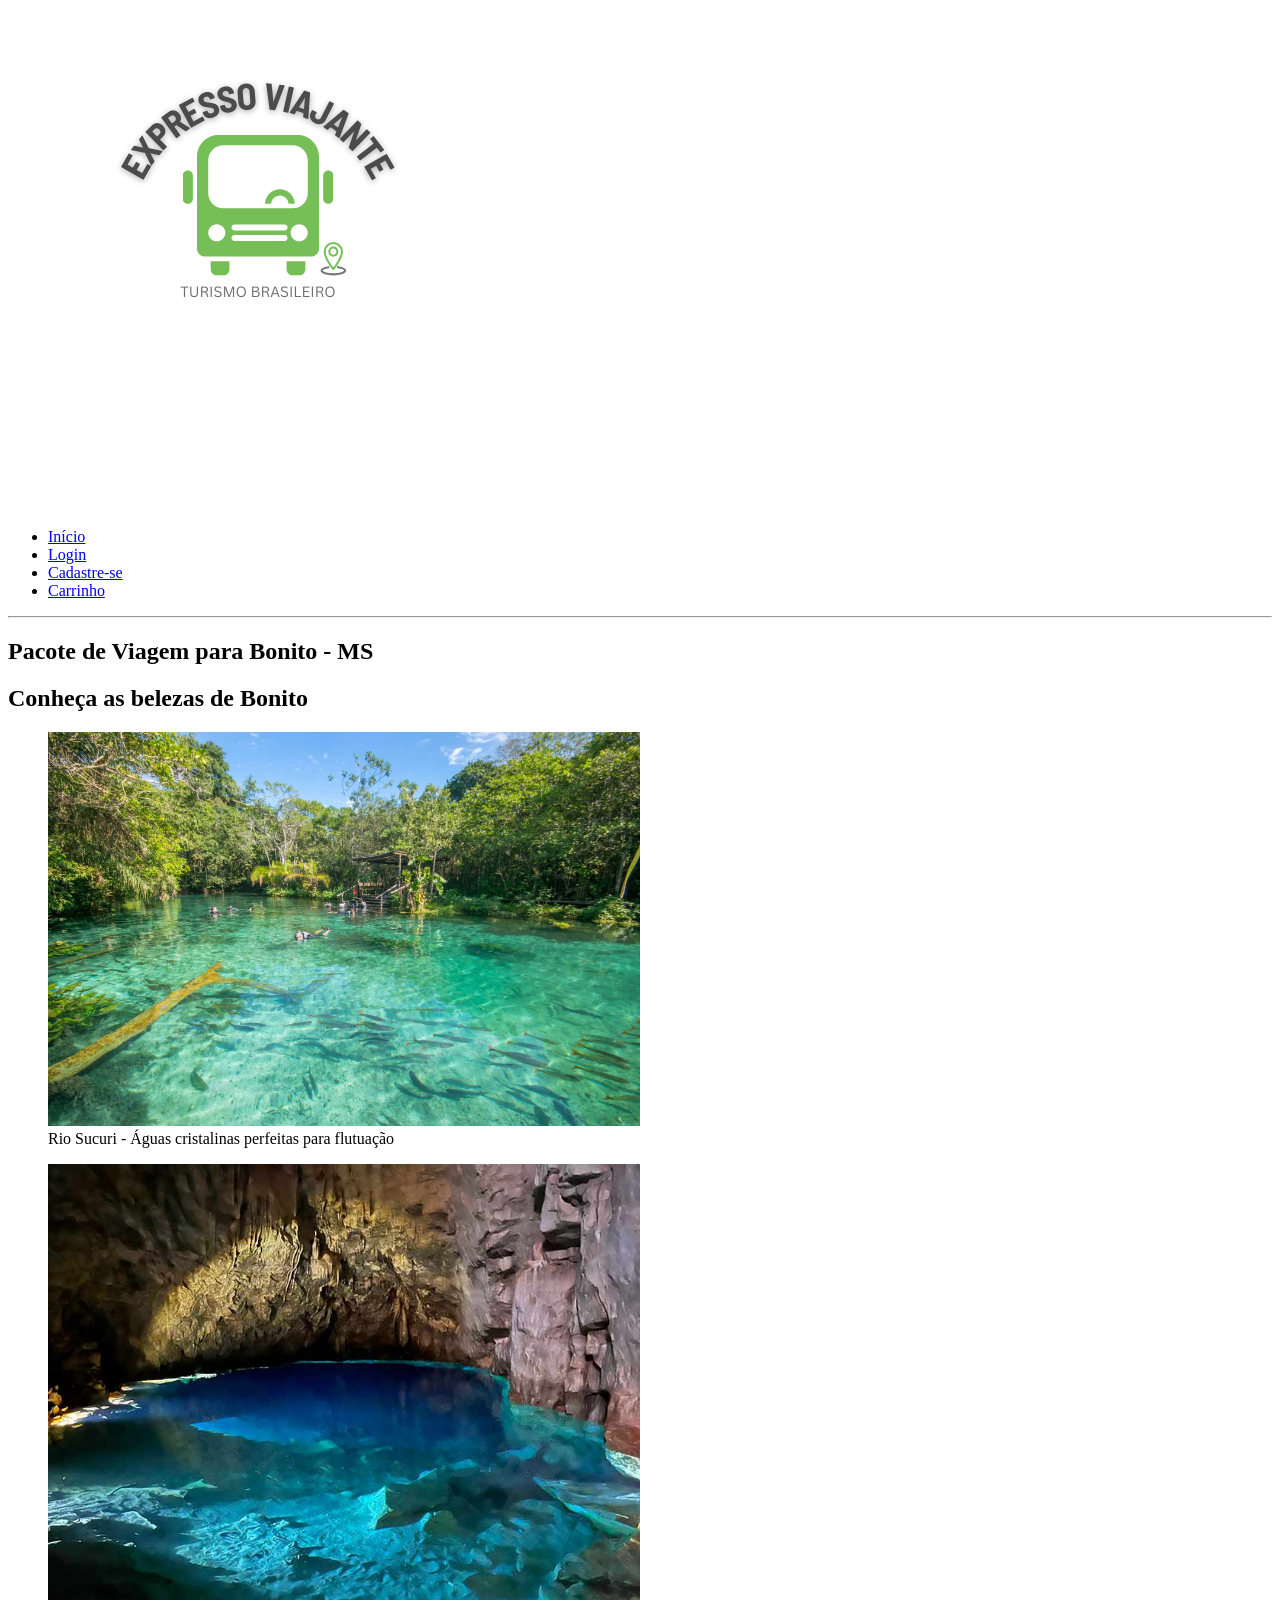
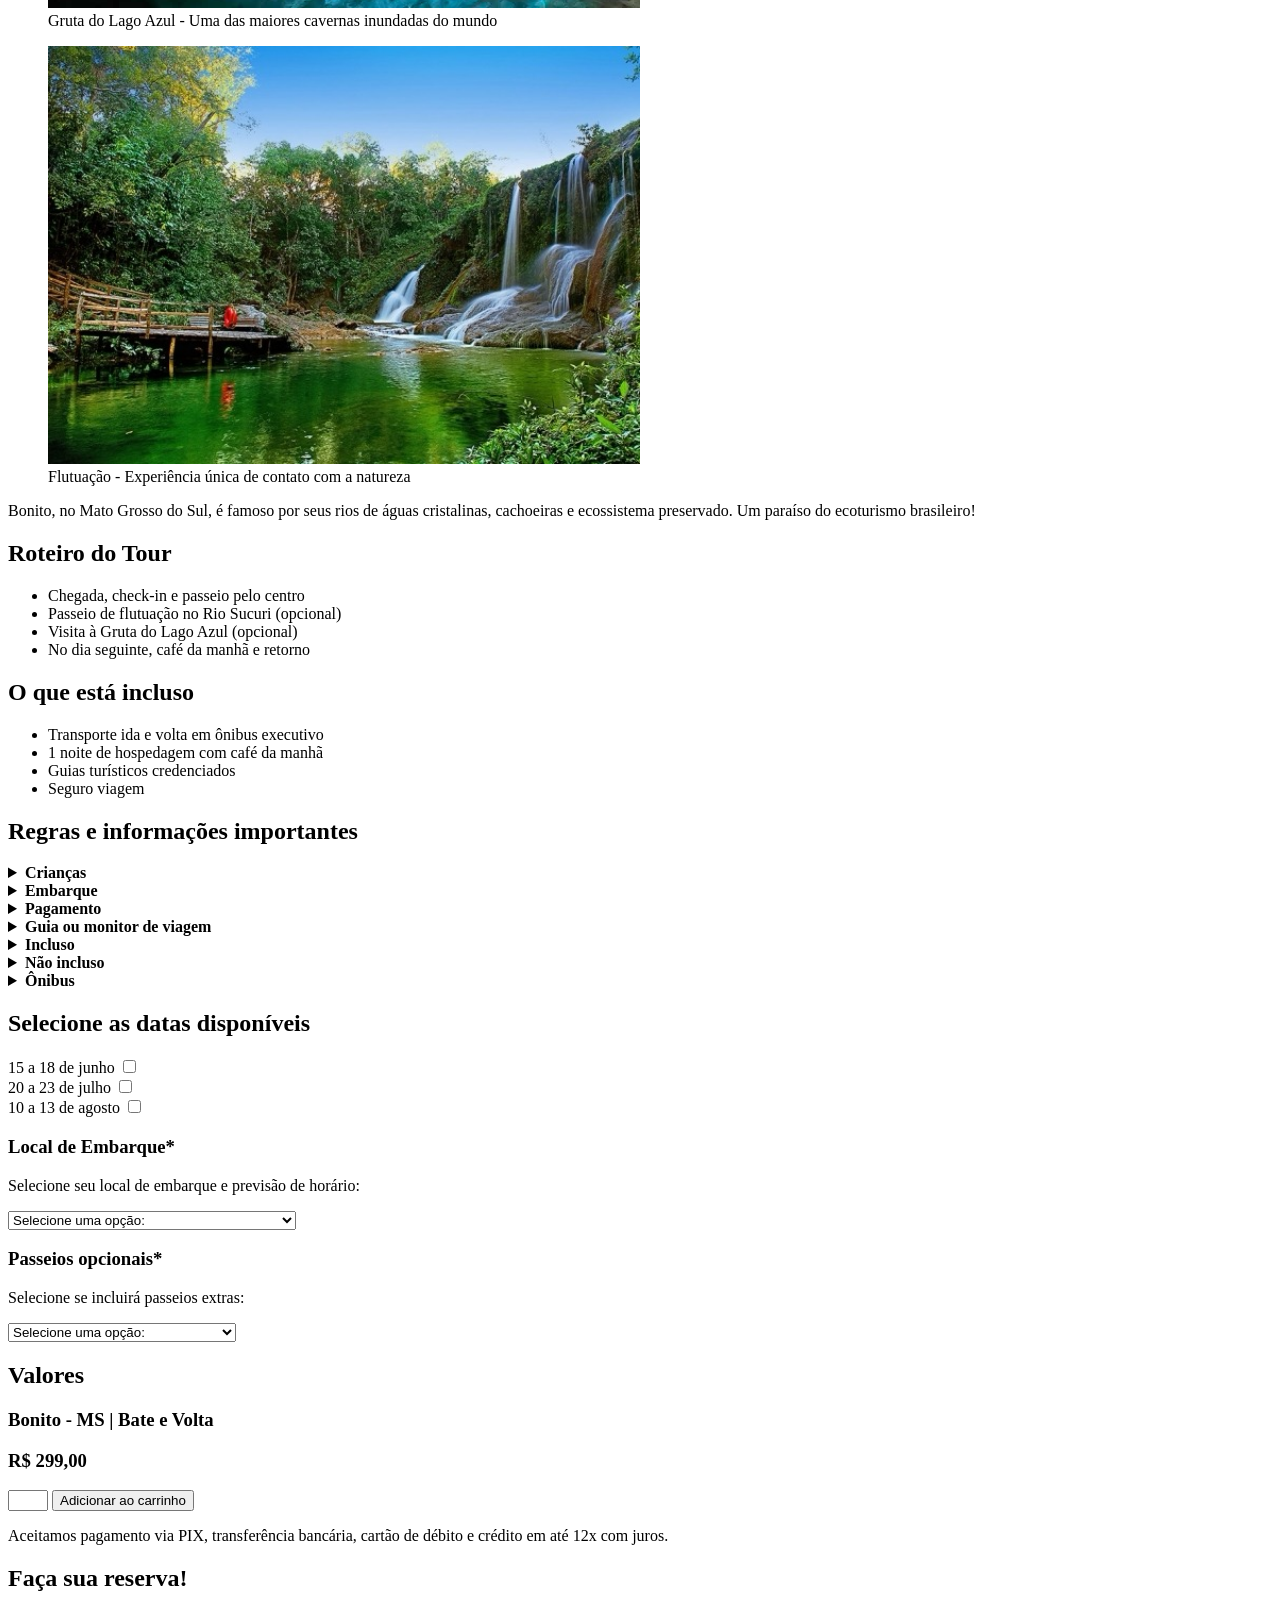
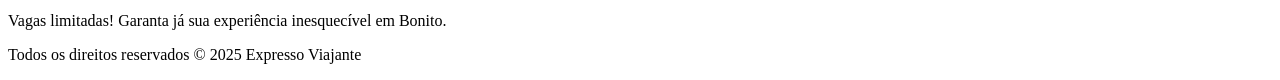
==== bonito.html @ 76e30ae6 "Adiciona páginas internas do projeto" ====
<!DOCTYPE html>
<html lang="pt-BR">

<head>
    <meta charset="UTF-8">
    <meta name="viewport" content="width=device-width, initial-scale=1.0">
    <meta name="description" content="Pacote de viagem para Bonito MS - Expresso Viajante">
    <title>Bonito MS - Expresso Viajante</title>
</head>

<body>
    <header>

        <img src="assets/img/Expresso viajante.png" alt="Logotipo da empresa Expresso Viajante" id="logo">
        <nav>
            <ul>
                <li><a href="index.html" title="Menu Inicial">Início</a></li>
                <li><a href="login.html" title="Faça login em nossa página">Login</a></li>
                <li><a href="cadastro.html">Cadastre-se</a></li>
                <li><a href="carrinho.html" title="Seu carrinho de compras">Carrinho</a></li>
            </ul>
        </nav>
        <hr>

    </header>
    <main>
        <article>
            <h1>Pacote de Viagem para Bonito - MS</h1>

            <section id="conheca-bonito">
                <h2>Conheça as belezas de Bonito</h2>
                <figure>
                    <img src="assets/img/pagbonito2.jpg"alt="Rio Sucuri em Bonito-MS com águas cristalinas e peixes coloridos" width="50%" title="Foto: Rio sucuri Bonito MS">
                    <figcaption>Rio Sucuri - Águas cristalinas perfeitas para flutuação</figcaption>
                </figure>
                <figure>
                    <img src="assets/img/pagbonito.jpg" alt="Gruta do Lago Azul em Bonito com água azul turquesa" width="50%" title="Foto: Gruta do lago azul Bonito MS">
                    <figcaption>Gruta do Lago Azul - Uma das maiores cavernas inundadas do mundo</figcaption>
                </figure>
                <figure>
                    <img src="assets/img/pagbonito4.jpg" alt="Flutuação no Rio da Prata em Bonito-MS" width="50%" title="Foto: Natureza em Bonito MS">
                    <figcaption>Flutuação - Experiência única de contato com a natureza</figcaption>
                </figure>
                <p>Bonito, no Mato Grosso do Sul, é famoso por seus rios de águas cristalinas, cachoeiras e ecossistema
                    preservado. Um paraíso do ecoturismo brasileiro!</p>
            </section>

            <section id="roteiro-bonito">
                <h2>Roteiro do Tour</h2>
                <ul>
                    <li>Chegada, check-in e passeio pelo centro</li>
                    <li>Passeio de flutuação no Rio Sucuri (opcional)</li>
                    <li>Visita à Gruta do Lago Azul (opcional)</li>
                    <li>No dia seguinte, café da manhã e retorno</li>
                </ul>
            </section>

            <section id="incluso-bonito">
                <h2>O que está incluso</h2>
                <ul>
                    <li>Transporte ida e volta em ônibus executivo</li>
                    <li>1 noite de hospedagem com café da manhã</li>
                    <li>Guias turísticos credenciados</li>
                    <li>Seguro viagem</li>
                </ul>
            </section>

            <section id="regras">
                <h2>Regras e informações importantes</h2>
                <article>
                    <details>
                        <summary><strong>Crianças</strong></summary>
                        <p>Crianças de até 5 anos viajando no colo não pagam. A partir de 6 anos, pagam o valor normal
                            pois é obrigatório ocupar um assento.</p>
                        <p>É obrigatório apresentar documento da criança no embarque</p>
                    </details>

                    <details>
                        <summary><strong>Embarque</strong></summary>
                        <p>Nossos embarques ocorrem em Itaquera, Barra Funda, e Santo Amaro.</p>
                    </details>

                    <details>
                        <summary><strong>Pagamento</strong></summary>
                        <p>Aceitamos pagamento via PIX, transferência bancária, cartão de débito e crédito em até 12x
                            com juros.</p>
                    </details>

                    <details>
                        <summary><strong>Guia ou monitor de viagem</strong></summary>
                        <p>Durante toda a viagem, nosso grupo será acompanhado por um guia turístico profissional
                            dedicado, que ficará disponível 24 horas para assegurar que o roteiro transcorra com
                            perfeição e que todos os viajantes tenham uma experiência memorável.</p>
                        <p>Nossa equipe de monitores é composta por especialistas em turismo receptivo, capacitados não
                            apenas para orientar os passeios, mas também para transformar cada momento em diversão
                            garantida.</p>
                    </details>

                    <details>
                        <summary><strong>Incluso</strong></summary>
                        <p>Transporte ida e volta</p>
                        <p>Guia/Monitor</p>
                        <p>1 dia de estadia</p>
                    </details>

                    <details>
                        <summary><strong>Não incluso</strong></summary>
                        <p>Bebidas</p>
                        <p>Alimentação</p>
                        <p>Passeios de flutuação e gruta (cobrados à parte)</p>
                    </details>

                    <details>
                        <summary><strong>Ônibus</strong></summary>
                        <p>Manter o ambiente limpo e organizado.</p>
                        <p>Respeitar os horários estabelecidos pelo guia.</p>
                        <p>É proibido consumir bebidas alcoólicas no veículo.</p>
                        <p>Uso de cinto de segurança obrigatório.</p>
                    </details>
                </article>
            </section>

            <section id="datas-bonito">
                <h2>Selecione as datas disponíveis</h2>
                <time datetime="2025-06-15">15 a 18 de junho </time><input type="checkbox"><br>
                <time datetime="2025-07-20">20 a 23 de julho </time><input type="checkbox"><br>
                <time datetime="2025-08-10">10 a 13 de agosto </time><input type="checkbox"><br>
            </section>

            <section id="embarque">
                <h3>Local de Embarque*</h3>
                <p>Selecione seu local de embarque e previsão de horário:</p>
                <select name="escolha" id="escolhaembarque" required>
                    <option value="Seleção">Selecione uma opção:</option>
                    <option value="Itaquera">São Paulo - Itaquera, Plataforma 15 - 05:00h</option>
                    <option value="Barra-Funda">São Paulo - Barra Funda, estação - 05:30h</option>
                    <option value="Santo-Amaro">São Paulo - Terminal Santo Amaro: 05:00h</option>
                </select>
            </section>

            <section id="passeios-bonito">
                <h3>Passeios opcionais*</h3>
                <p>Selecione se incluirá passeios extras:</p>
                <select name="passeios" id="escolhapasseios" required>
                    <option value="Seleção">Selecione uma opção:</option>
                    <option value="flutuacao">Flutuação Rio Sucuri (+ R$150,00)</option>
                    <option value="gruta">Gruta do Lago Azul (+ R$80,00)</option>
                    <option value="nenhum">Não incluir passeios extras</option>
                </select>
            </section>

            <section id="precos">
                <h2>Valores</h2>
                <h3>Bonito - MS | Bate e Volta</h3>
                <h3>R$ 299,00</h3>
                <input type="number" min="1" max="5"> <button>Adicionar ao carrinho</button>
                <p>Aceitamos pagamento via PIX, transferência bancária, cartão de débito e crédito em até 12x com juros.
                </p>
            </section>

            <section id="reserva">
                <h2>Faça sua reserva!</h2>
                <p>Vagas limitadas! Garanta já sua experiência inesquecível em Bonito.</p>
            </section>
        </article>

    </main>
    <footer>

        <span>
            <p>Todos os direitos reservados &copy; 2025 Expresso Viajante</p>
        </span>

    </footer>
</body>

</html>
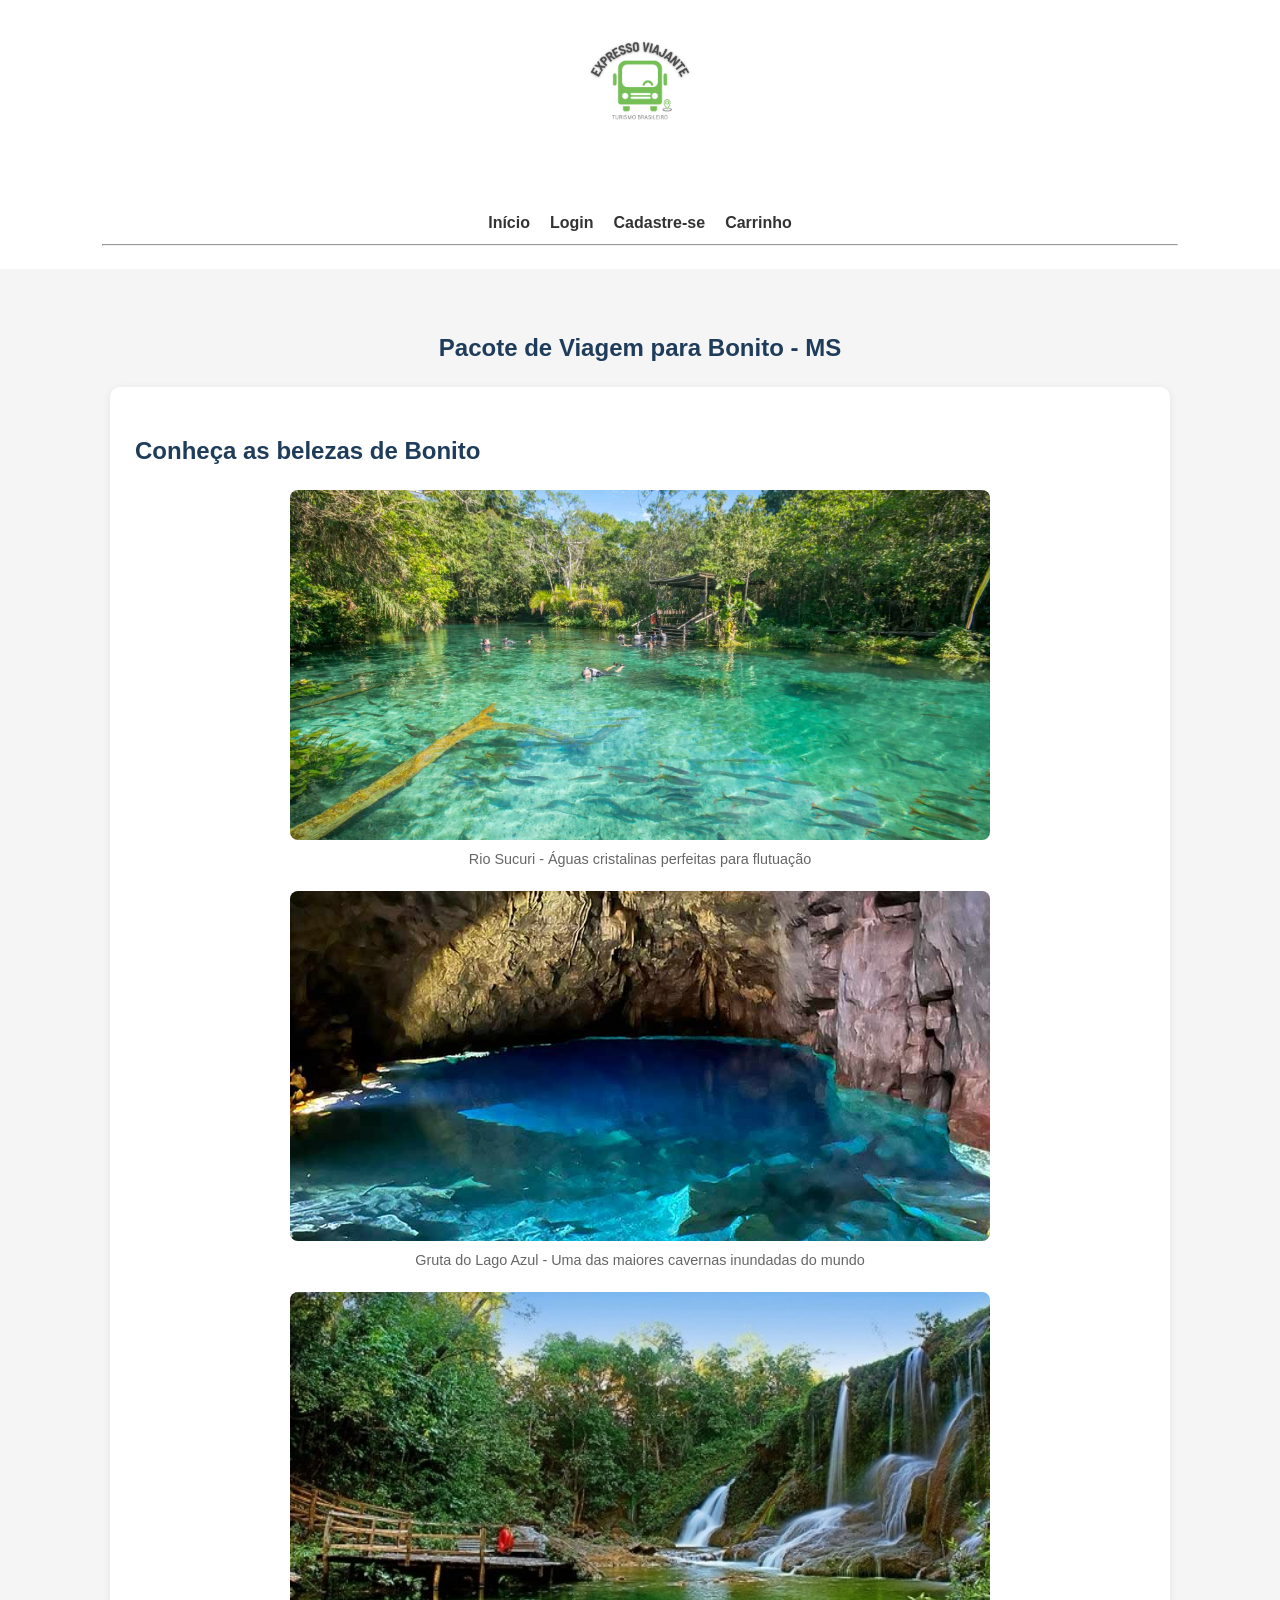
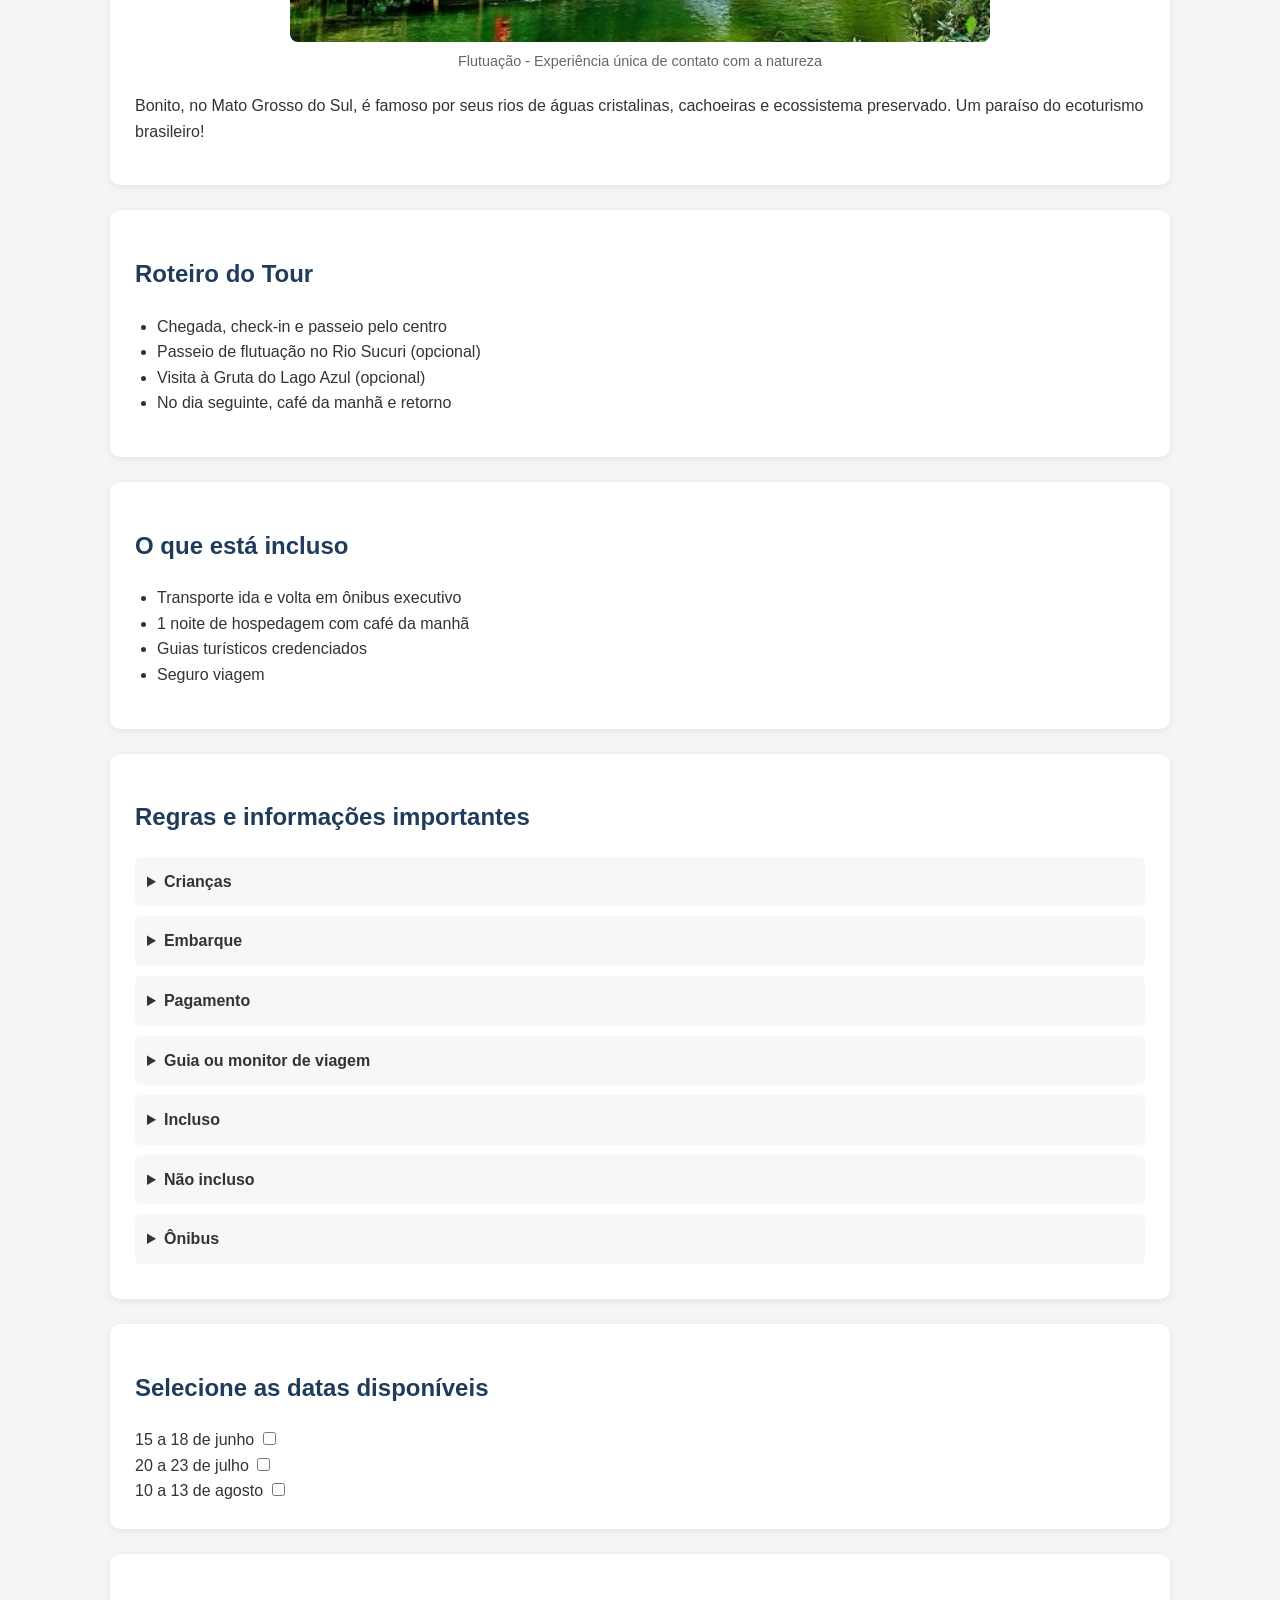
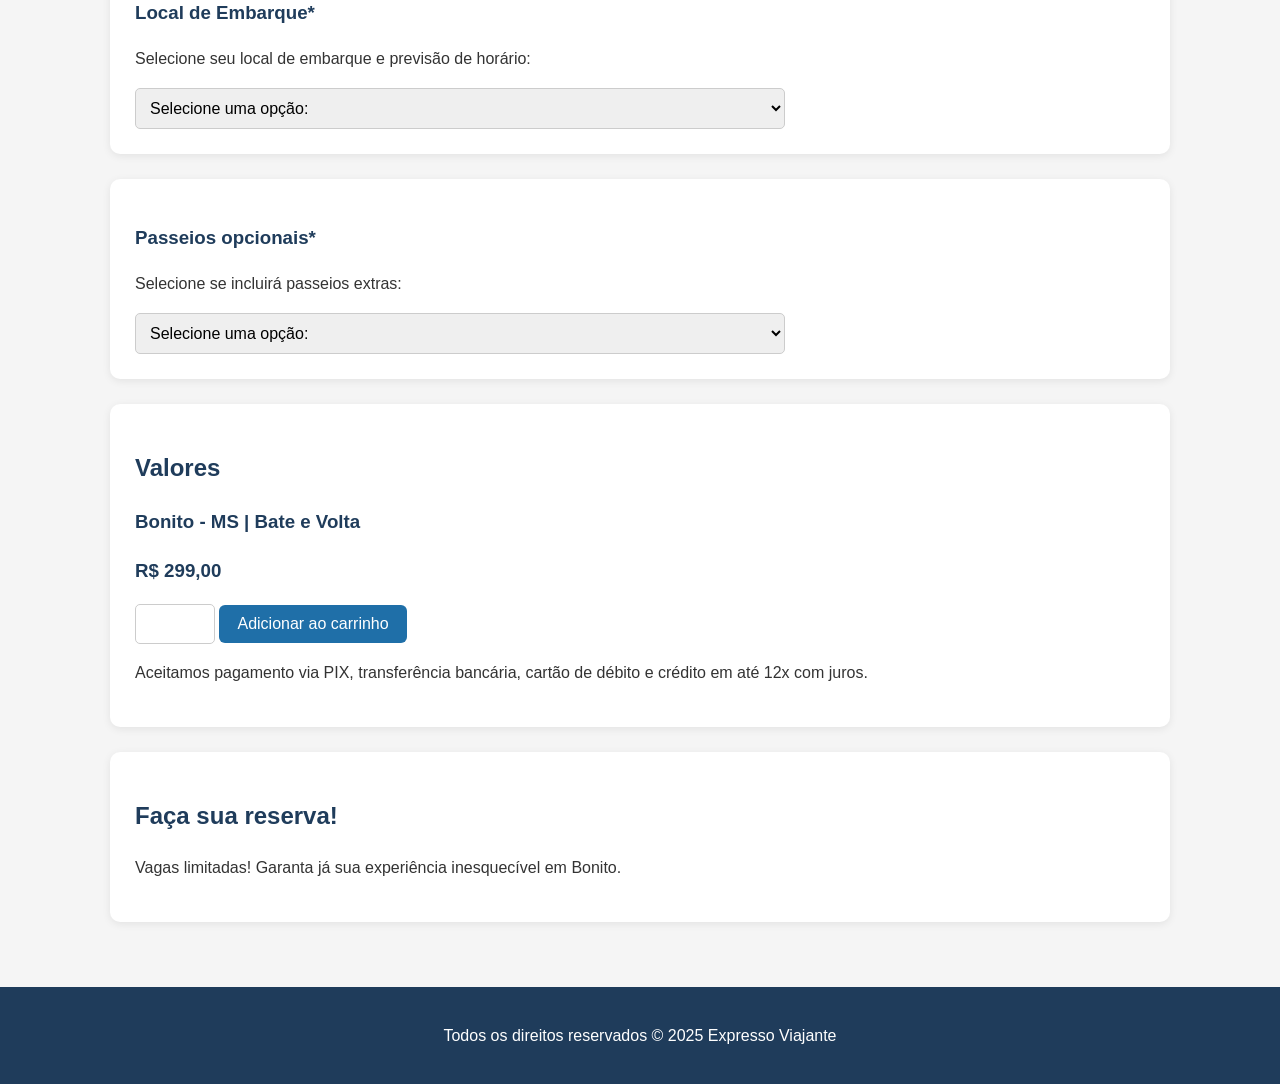
==== commit f8e89704: "Aprimora estilização e documentação do projeto" ====
--- a/bonito.html
+++ b/bonito.html
@@ -6,6 +6,7 @@
     <meta name="viewport" content="width=device-width, initial-scale=1.0">
     <meta name="description" content="Pacote de viagem para Bonito MS - Expresso Viajante">
     <title>Bonito MS - Expresso Viajante</title>
+    <link rel="stylesheet" href="assets/css/viagens.css">
 </head>
 
 <body>
--- a/assets/css/viagens.css
+++ b/assets/css/viagens.css
@@ -0,0 +1,175 @@
+* {
+    box-sizing: border-box;
+}
+
+body {
+    margin: 0;
+    font-family: Arial, Helvetica, sans-serif;
+    background-color: #f5f5f5;
+    color: #333;
+    line-height: 1.6;
+}
+
+/* Cabeçalho */
+
+header {
+    background-color: white;
+    padding: 15px 8%;
+}
+
+#logo {
+    display: block;
+    width: 180px;
+    max-width: 100%;
+    margin: 0 auto 15px;
+}
+
+nav ul {
+    display: flex;
+    justify-content: center;
+    flex-wrap: wrap;
+    gap: 20px;
+    padding: 0;
+    margin: 0;
+    list-style: none;
+}
+
+nav a {
+    color: #333;
+    text-decoration: none;
+    font-weight: bold;
+}
+
+nav a:hover {
+    color: #1f6fa8;
+}
+
+/* Conteúdo */
+
+main {
+    max-width: 1100px;
+    margin: auto;
+    padding: 40px 20px;
+}
+
+h1 {
+    text-align: center;
+    color: #1f3c5b;
+}
+
+h2,
+h3 {
+    color: #1f3c5b;
+}
+
+section {
+    margin-bottom: 25px;
+    padding: 25px;
+    background-color: white;
+    border-radius: 10px;
+    box-shadow: 0 2px 8px rgba(0, 0, 0, 0.08);
+}
+
+/* Imagens */
+
+figure {
+    margin: 20px 0;
+}
+
+figure img {
+    display: block;
+    width: 100%;
+    max-width: 700px;
+    height: 350px;
+    margin: auto;
+    object-fit: cover;
+    border-radius: 8px;
+}
+
+figcaption {
+    margin-top: 8px;
+    text-align: center;
+    font-size: 0.9rem;
+    color: #666;
+}
+
+/* Listas */
+
+section ul {
+    padding-left: 22px;
+}
+
+/* Perguntas e regras */
+
+details {
+    margin-bottom: 10px;
+    padding: 12px;
+    background-color: #f7f7f7;
+    border-radius: 6px;
+}
+
+summary {
+    cursor: pointer;
+}
+
+/* Formulários e seleções */
+
+select,
+input[type="number"] {
+    padding: 10px;
+    border: 1px solid #ccc;
+    border-radius: 5px;
+    font-size: 1rem;
+}
+
+select {
+    width: 100%;
+    max-width: 650px;
+}
+
+input[type="number"] {
+    width: 80px;
+}
+
+button {
+    padding: 10px 18px;
+    border: none;
+    border-radius: 6px;
+    background-color: #1f6fa8;
+    color: white;
+    font-size: 1rem;
+    cursor: pointer;
+}
+
+button:hover {
+    background-color: #174f78;
+}
+
+/* Rodapé */
+
+footer {
+    padding: 20px;
+    text-align: center;
+    background-color: #1f3c5b;
+    color: white;
+}
+
+/* Responsividade */
+
+@media (max-width: 600px) {
+    main {
+        padding: 25px 12px;
+    }
+
+    section {
+        padding: 18px;
+    }
+
+    figure img {
+        height: 230px;
+    }
+
+    nav ul {
+        gap: 12px;
+    }
+}
